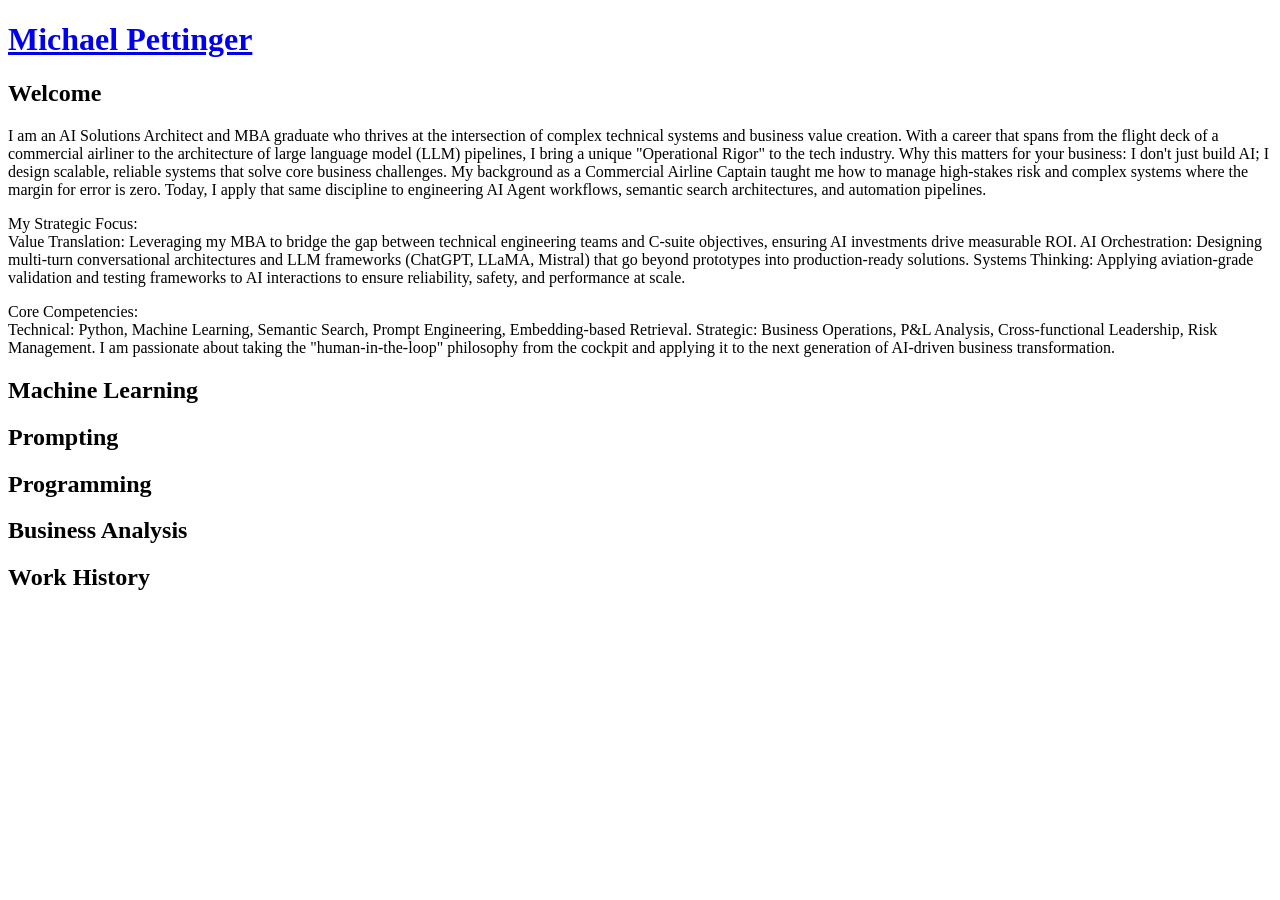
==== index.html @ 42cb946d "Added intial version of online resume." ====
<!DOCTYPE html>
<html>
<head>
  <link rel="stylesheet" href="styles.css">
</head>
<body>


<!-- Name -->
 <div class="container">
 <div class="header"><h1><a href="index.html">Michael Pettinger</a></h1></div>

<!-- Welcome Message-->
 <div class="content" id="main-content">
<h2>Welcome</h2>
<p>I am an AI Solutions Architect and MBA graduate who thrives at the intersection of complex technical systems and business value creation. With a career that spans from the flight deck of a commercial airliner to the architecture of large language model (LLM) pipelines, I bring a unique "Operational Rigor" to the tech industry.
Why this matters for your business: I don't just build AI; I design scalable, reliable systems that solve core business challenges. My background as a Commercial Airline Captain taught me how to manage high-stakes risk and complex systems where the margin for error is zero. Today, I apply that same discipline to engineering AI Agent workflows, semantic search architectures, and automation pipelines.</p>
<p>
My Strategic Focus:<br>
Value Translation: Leveraging my MBA to bridge the gap between technical engineering teams and C-suite objectives, ensuring AI investments drive measurable ROI.
AI Orchestration: Designing multi-turn conversational architectures and LLM frameworks (ChatGPT, LLaMA, Mistral) that go beyond prototypes into production-ready solutions.
Systems Thinking: Applying aviation-grade validation and testing frameworks to AI interactions to ensure reliability, safety, and performance at scale.</p>
<p>
Core Competencies:<br>
Technical: Python, Machine Learning, Semantic Search, Prompt Engineering, Embedding-based Retrieval.
Strategic: Business Operations, P&L Analysis, Cross-functional Leadership, Risk Management.
I am passionate about taking the "human-in-the-loop" philosophy from the cockpit and applying it to the next generation of AI-driven business transformation.
</p></div>
<!-- Work History-->


<!--Skills-->
<div class="leftbar">
    <h2 class="menu_item" onclick="myfunction(event)" data-file="machine_learning.html">Machine Learning</h2>
    <h2 class="menu_item" onclick="myfunction(event)" data-file="prompting.html">Prompting</h2>
    <h2 class="menu_item" onclick="myfunction(event)" data-file="programming.html">Programming</h2>
    <!-- <h2 class="menu_item" onclick="myfunction(event)" data-file="robotics.html">Robotics</h2> -->
    <!--<h2 class="menu_item" onclick="myfunction(event)" data-file="3d_printing.html">3D Printing</h2>-->
    <h2 class="menu_item" onclick="myfunction(event)" data-file="business_analysis.html">Business Analysis</h2>
    <h2 class="menu_item" onclick="myfunction(event)" data-file="work_history.html">Work History</h2>
    <!--Machine Learning-->
    <!-- Prompting-->
    <!--Promgramming-->
    <!--Robotics -->
    <!--3D Printing-->
    <!--Business Analysis-->
<!-- Projects -->
 <!--File Converter-->
</div>


 </div>

 <!--Java Script Functions-->

 <script>
  function myfunction(event){

    const fileName = event.currentTarget.dataset.file;
    console.log("Loading: " + fileName);


    fetch(fileName)
    .then(response => response.text())
    .then(data => {
      document.getElementById('main-content').innerHTML = data;
    });

  }

 </script>

 </body>
</html>
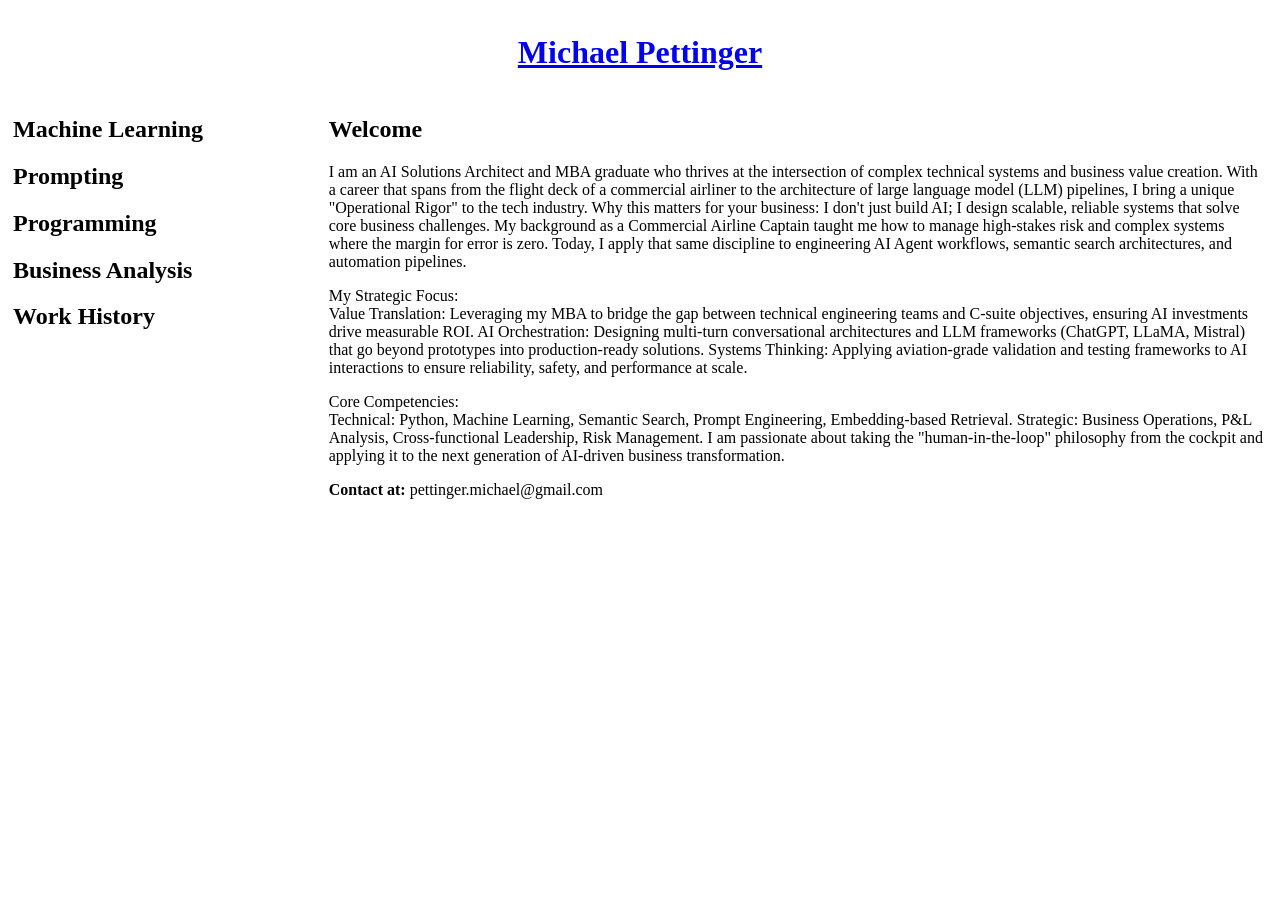
==== commit cc540607: "Added some stuff to the index.html" ====
--- a/index.html
+++ b/index.html
@@ -11,22 +11,26 @@
  <div class="header"><h1><a href="index.html">Michael Pettinger</a></h1></div>
 
 <!-- Welcome Message-->
- <div class="content" id="main-content">
-<h2>Welcome</h2>
-<p>I am an AI Solutions Architect and MBA graduate who thrives at the intersection of complex technical systems and business value creation. With a career that spans from the flight deck of a commercial airliner to the architecture of large language model (LLM) pipelines, I bring a unique "Operational Rigor" to the tech industry.
-Why this matters for your business: I don't just build AI; I design scalable, reliable systems that solve core business challenges. My background as a Commercial Airline Captain taught me how to manage high-stakes risk and complex systems where the margin for error is zero. Today, I apply that same discipline to engineering AI Agent workflows, semantic search architectures, and automation pipelines.</p>
-<p>
-My Strategic Focus:<br>
-Value Translation: Leveraging my MBA to bridge the gap between technical engineering teams and C-suite objectives, ensuring AI investments drive measurable ROI.
-AI Orchestration: Designing multi-turn conversational architectures and LLM frameworks (ChatGPT, LLaMA, Mistral) that go beyond prototypes into production-ready solutions.
-Systems Thinking: Applying aviation-grade validation and testing frameworks to AI interactions to ensure reliability, safety, and performance at scale.</p>
-<p>
-Core Competencies:<br>
-Technical: Python, Machine Learning, Semantic Search, Prompt Engineering, Embedding-based Retrieval.
-Strategic: Business Operations, P&L Analysis, Cross-functional Leadership, Risk Management.
-I am passionate about taking the "human-in-the-loop" philosophy from the cockpit and applying it to the next generation of AI-driven business transformation.
-</p></div>
-<!-- Work History-->
+ <div class="content">
+<div id="main-content">
+  <h2>Welcome</h2>
+  <p>I am an AI Solutions Architect and MBA graduate who thrives at the intersection of complex technical systems and business value creation. With a career that spans from the flight deck of a commercial airliner to the architecture of large language model (LLM) pipelines, I bring a unique "Operational Rigor" to the tech industry.
+  Why this matters for your business: I don't just build AI; I design scalable, reliable systems that solve core business challenges. My background as a Commercial Airline Captain taught me how to manage high-stakes risk and complex systems where the margin for error is zero. Today, I apply that same discipline to engineering AI Agent workflows, semantic search architectures, and automation pipelines.</p>
+  <p>
+  My Strategic Focus:<br>
+  Value Translation: Leveraging my MBA to bridge the gap between technical engineering teams and C-suite objectives, ensuring AI investments drive measurable ROI.
+  AI Orchestration: Designing multi-turn conversational architectures and LLM frameworks (ChatGPT, LLaMA, Mistral) that go beyond prototypes into production-ready solutions.
+  Systems Thinking: Applying aviation-grade validation and testing frameworks to AI interactions to ensure reliability, safety, and performance at scale.</p>
+  <p>
+  Core Competencies:<br>
+  Technical: Python, Machine Learning, Semantic Search, Prompt Engineering, Embedding-based Retrieval.
+  Strategic: Business Operations, P&L Analysis, Cross-functional Leadership, Risk Management.
+  I am passionate about taking the "human-in-the-loop" philosophy from the cockpit and applying it to the next generation of AI-driven business transformation.
+  
+  </p>
+</div>
+<p><b>Contact at:</b> pettinger.michael@gmail.com</p>
+</div>
 
 
 <!--Skills-->
--- a/styles.css
+++ b/styles.css
@@ -0,0 +1,22 @@
+.container{
+    display: grid;
+  grid-template-areas:
+    "header header"
+    "menu content"
+    "footer footer";
+  grid-template-columns: 1fr 3fr;
+  gap: 3px;
+  padding: 5px;
+}
+
+.container div.header {
+  grid-area: header;
+  text-align: center;
+}
+.container div.content{
+    grid-area: content;
+}
+
+.container div.leftbar {
+  grid-area: menu;
+}
